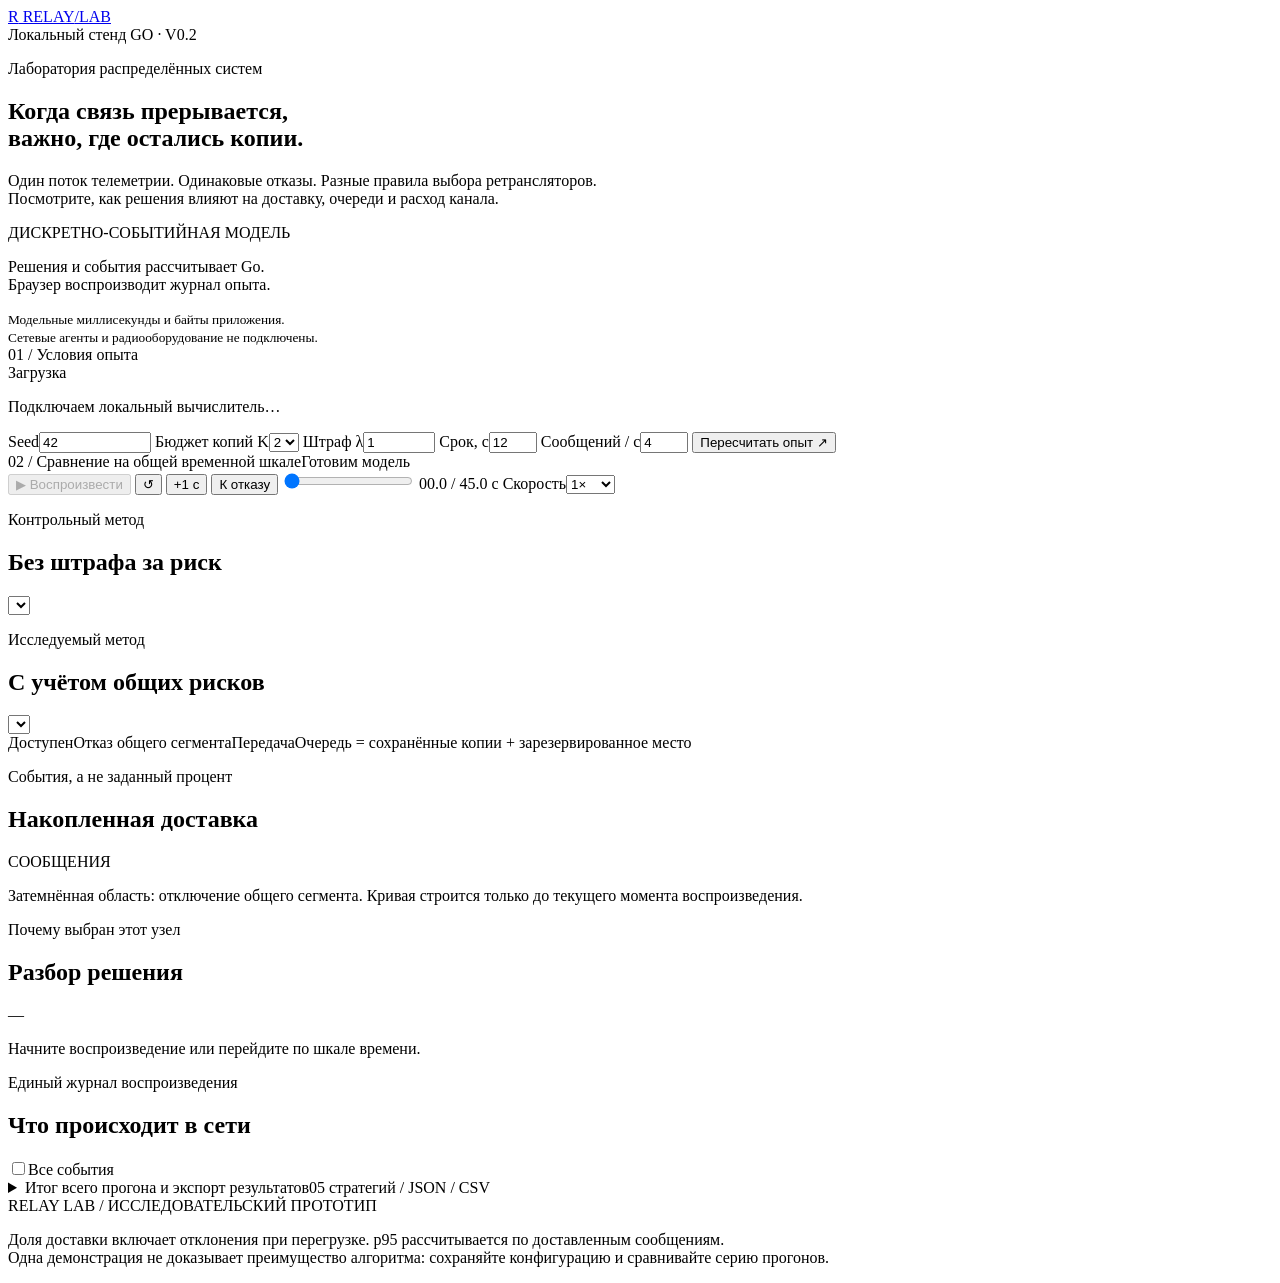
==== internal/web/assets/index.html @ 37aa5faf "Add time-based Go simulator and visual research demonstration Model bounded queues, finite links, de" ====
<!doctype html>
<html lang="ru">
<head>
  <meta charset="utf-8">
  <meta name="viewport" content="width=device-width,initial-scale=1">
  <title>Relay Lab — исследование доставки телеметрии</title>
  <link rel="stylesheet" href="/style.css">
  <script src="/app.js" defer></script>
</head>
<body>
<header class="masthead">
  <a class="brand" href="/" aria-label="Relay Lab"><span class="brand-icon">R</span> RELAY<span class="muted">/</span>LAB</a>
  <div class="mast-meta"><span class="status-dot"></span> Локальный стенд <span class="version">GO · V0.2</span></div>
</header>
<main>
  <section class="intro">
    <div><p class="eyebrow">Лаборатория распределённых систем</p><h1>Когда связь прерывается,<br>важно, где остались копии.</h1><p class="intro-text">Один поток телеметрии. Одинаковые отказы. Разные правила выбора ретрансляторов.<br>Посмотрите, как решения влияют на доставку, очереди и расход канала.</p></div>
    <aside class="model-note"><span class="tag">ДИСКРЕТНО-СОБЫТИЙНАЯ МОДЕЛЬ</span><p>Решения и события рассчитывает Go.<br>Браузер воспроизводит журнал опыта.</p><small>Модельные миллисекунды и байты приложения.<br>Сетевые агенты и радиооборудование не подключены.</small></aside>
  </section>

  <section class="scenario-section" aria-label="Выбор сценария">
    <div class="section-caption"><span>01 / Условия опыта</span><span id="presetCount"></span></div>
    <div class="presets" id="presets"></div>
    <div class="scenario-description"><span class="scenario-label" id="scenarioName">Загрузка</span><p id="description">Подключаем локальный вычислитель…</p></div>
    <form id="settings" class="settings">
      <label>Seed<input id="seed" type="number" min="0" max="2147483647" step="1" value="42"></label>
      <label>Бюджет копий K<select id="budget"><option>1</option><option selected>2</option><option>3</option></select></label>
      <label>Штраф λ<input id="lambda" type="number" min="0" max="10" step="0.25" value="1"></label>
      <label>Срок, с<input id="ttl" type="number" min="1" max="30" step="1" value="12"></label>
      <label>Сообщений / с<input id="rate" type="number" min="1" max="20" step="1" value="4"></label>
      <button class="button primary" type="submit" id="build">Пересчитать опыт <span>↗</span></button>
    </form>
    <p class="error" id="error" role="alert" hidden></p>
  </section>

  <section class="replay-section">
    <div class="section-caption"><span>02 / Сравнение на общей временной шкале</span><span id="phase" class="phase">Готовим модель</span></div>
    <div class="playback">
      <button class="button primary compact" id="play" disabled>▶ Воспроизвести</button>
      <button class="button icon" id="reset" title="В начало" aria-label="В начало">↺</button>
      <button class="button compact" id="step">+1 с</button>
      <button class="button compact" id="jump">К отказу</button>
      <input id="time" type="range" min="0" max="45000" step="200" value="0" aria-label="Время воспроизведения">
      <output id="clock">00.0 / 45.0 с</output>
      <label class="speed-label">Скорость<select id="speed" aria-label="Скорость воспроизведения"><option value="0.5">0.5×</option><option value="1" selected>1×</option><option value="2">2×</option><option value="4">4×</option><option value="8">8×</option></select></label>
    </div>
    <div class="comparison" id="comparison">
      <article class="panel" id="left"><div class="panel-top"><div><p class="panel-kicker">Контрольный метод</p><h2>Без штрафа за риск</h2></div><select class="policy-select" aria-label="Метод слева"></select></div><div class="metrics"></div><div class="topology"></div><div class="queue-list"></div></article>
      <article class="panel highlight" id="right"><div class="panel-top"><div><p class="panel-kicker">Исследуемый метод</p><h2>С учётом общих рисков</h2></div><select class="policy-select" aria-label="Метод справа"></select></div><div class="metrics"></div><div class="topology"></div><div class="queue-list"></div></article>
    </div>
    <div class="legend"><span><i class="legend-green"></i>Доступен</span><span><i class="legend-red"></i>Отказ общего сегмента</span><span><i class="legend-orange"></i>Передача</span><span>Очередь = сохранённые копии + зарезервированное место</span></div>
  </section>

  <section class="analysis-grid">
    <article class="panel chart-panel"><div class="panel-top"><div><p class="panel-kicker">События, а не заданный процент</p><h2>Накопленная доставка</h2></div><span class="tag">СООБЩЕНИЯ</span></div><div id="chart" aria-label="График числа доставленных сообщений"></div><p class="small-note">Затемнённая область: отключение общего сегмента. Кривая строится только до текущего момента воспроизведения.</p></article>
    <article class="panel inspector"><div class="panel-top"><div><p class="panel-kicker">Почему выбран этот узел</p><h2>Разбор решения</h2></div><span id="decisionTime" class="tag">—</span></div><div id="decision"><p class="empty">Начните воспроизведение или перейдите по шкале времени.</p></div></article>
  </section>

  <section class="panel log-panel"><div class="panel-top"><div><p class="panel-kicker">Единый журнал воспроизведения</p><h2>Что происходит в сети</h2></div><label class="checkbox"><input type="checkbox" id="verbose">Все события</label></div><div class="event-log" id="log" role="log" aria-label="Журнал событий"></div></section>

  <details class="panel final-results"><summary>Итог всего прогона и экспорт результатов<span>05 стратегий / JSON / CSV</span></summary><p class="small-note">Здесь показан конец всего опыта, независимо от положения ползунка. Метод «всем» использует отдельный, больший бюджет. Ни один метод не обязан выигрывать во всех сценариях.</p><div class="table-wrap"><table id="summary"><thead><tr><th>Метод</th><th>Доставлено</th><th>Доля</th><th>Просрочено</th><th>Отклонено</th><th>Ожидают</th><th>Данные + ACK</th><th>p95, с</th></tr></thead><tbody></tbody></table></div><div class="exports"><button class="button" id="exportJSON">Скачать журнал JSON</button><button class="button" id="exportCSV">Скачать итоги CSV</button><label class="button file-button">Открыть сохранённый опыт<input id="import" type="file" accept=".json,application/json"></label></div></details>

  <footer><span>RELAY LAB / ИССЛЕДОВАТЕЛЬСКИЙ ПРОТОТИП</span><p>Доля доставки включает отклонения при перегрузке. p95 рассчитывается по доставленным сообщениям.<br>Одна демонстрация не доказывает преимущество алгоритма: сохраняйте конфигурацию и сравнивайте серию прогонов.</p></footer>
</main>
</body>
</html>
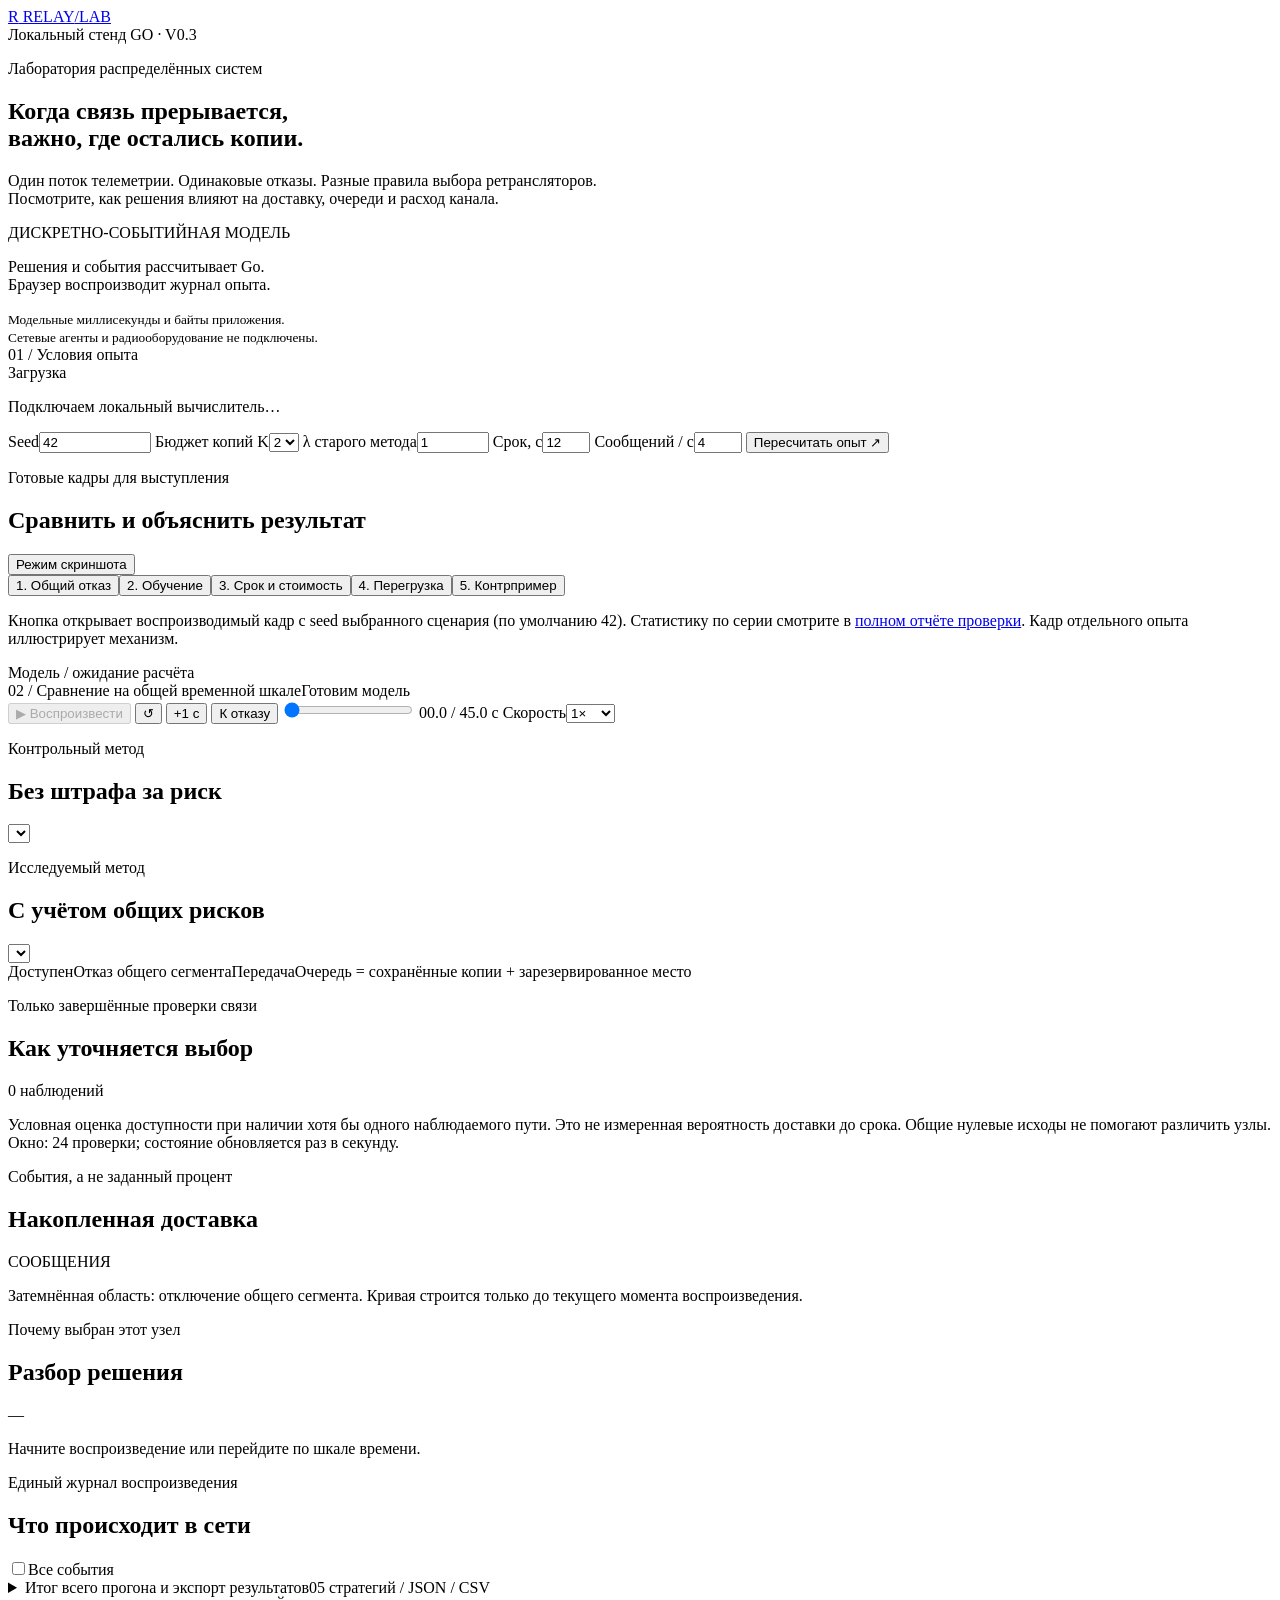
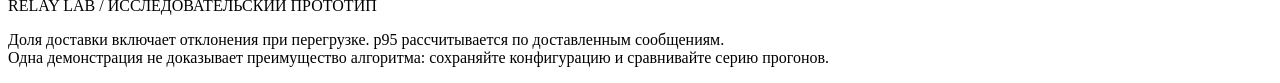
==== commit 0ca9cfe1: "Add adaptive replica-set planning and reproducible evidence Learn from completed joint probes, optim" ====
--- a/internal/web/assets/index.html
+++ b/internal/web/assets/index.html
@@ -10,7 +10,7 @@
 <body>
 <header class="masthead">
   <a class="brand" href="/" aria-label="Relay Lab"><span class="brand-icon">R</span> RELAY<span class="muted">/</span>LAB</a>
-  <div class="mast-meta"><span class="status-dot"></span> Локальный стенд <span class="version">GO · V0.2</span></div>
+  <div class="mast-meta"><span class="status-dot"></span> Локальный стенд <span class="version">GO · V0.3</span></div>
 </header>
 <main>
   <section class="intro">
@@ -25,7 +25,7 @@
     <form id="settings" class="settings">
       <label>Seed<input id="seed" type="number" min="0" max="2147483647" step="1" value="42"></label>
       <label>Бюджет копий K<select id="budget"><option>1</option><option selected>2</option><option>3</option></select></label>
-      <label>Штраф λ<input id="lambda" type="number" min="0" max="10" step="0.25" value="1"></label>
+      <label>λ старого метода<input id="lambda" type="number" min="0" max="10" step="0.25" value="1"></label>
       <label>Срок, с<input id="ttl" type="number" min="1" max="30" step="1" value="12"></label>
       <label>Сообщений / с<input id="rate" type="number" min="1" max="20" step="1" value="4"></label>
       <button class="button primary" type="submit" id="build">Пересчитать опыт <span>↗</span></button>
@@ -33,7 +33,15 @@
     <p class="error" id="error" role="alert" hidden></p>
   </section>
 
-  <section class="replay-section">
+  <section class="capture-controls panel" aria-label="Подготовка доказательных кадров">
+    <div class="panel-top"><div><p class="panel-kicker">Готовые кадры для выступления</p><h2>Сравнить и объяснить результат</h2></div><button id="proofMode" class="button">Режим скриншота</button></div>
+    <div class="capture-buttons"><button class="button" data-shot="shared_failure">1. Общий отказ</button><button class="button" data-shot="unknown_topology">2. Обучение</button><button class="button" data-shot="deadline_pressure">3. Срок и стоимость</button><button class="button" data-shot="overload">4. Перегрузка</button><button class="button" data-shot="weak_alternative">5. Контрпример</button></div>
+    <p class="small-note">Кнопка открывает воспроизводимый кадр с seed выбранного сценария (по умолчанию 42). Статистику по серии смотрите в <a href="/research.html" id="researchLink">полном отчёте проверки</a>. Кадр отдельного опыта иллюстрирует механизм.</p>
+  </section>
+
+  <section class="replay-section" id="captureArea">
+    <div class="capture-banner" id="captureBanner">Модель / ожидание расчёта</div>
+    <div class="proof-cards" id="proofCards"></div>
     <div class="section-caption"><span>02 / Сравнение на общей временной шкале</span><span id="phase" class="phase">Готовим модель</span></div>
     <div class="playback">
       <button class="button primary compact" id="play" disabled>▶ Воспроизвести</button>
@@ -51,6 +59,8 @@
     <div class="legend"><span><i class="legend-green"></i>Доступен</span><span><i class="legend-red"></i>Отказ общего сегмента</span><span><i class="legend-orange"></i>Передача</span><span>Очередь = сохранённые копии + зарезервированное место</span></div>
   </section>
 
+  <section class="panel learning-panel"><div class="panel-top"><div><p class="panel-kicker">Только завершённые проверки связи</p><h2>Как уточняется выбор</h2></div><span class="tag" id="sampleCount">0 наблюдений</span></div><div id="learning"></div><p class="small-note">Условная оценка доступности при наличии хотя бы одного наблюдаемого пути. Это не измеренная вероятность доставки до срока. Общие нулевые исходы не помогают различить узлы. Окно: 24 проверки; состояние обновляется раз в секунду.</p></section>
+
   <section class="analysis-grid">
     <article class="panel chart-panel"><div class="panel-top"><div><p class="panel-kicker">События, а не заданный процент</p><h2>Накопленная доставка</h2></div><span class="tag">СООБЩЕНИЯ</span></div><div id="chart" aria-label="График числа доставленных сообщений"></div><p class="small-note">Затемнённая область: отключение общего сегмента. Кривая строится только до текущего момента воспроизведения.</p></article>
     <article class="panel inspector"><div class="panel-top"><div><p class="panel-kicker">Почему выбран этот узел</p><h2>Разбор решения</h2></div><span id="decisionTime" class="tag">—</span></div><div id="decision"><p class="empty">Начните воспроизведение или перейдите по шкале времени.</p></div></article>
